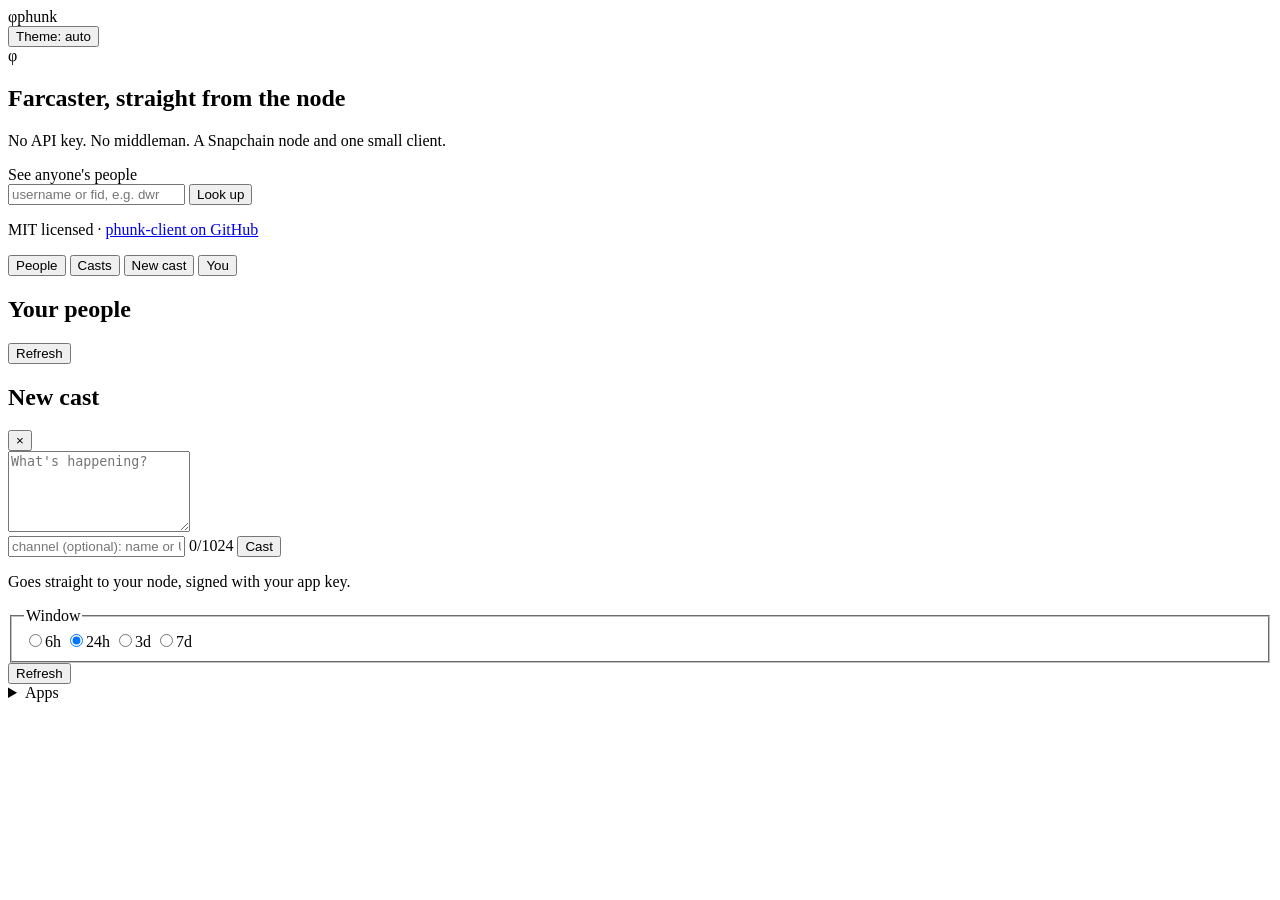
==== src/phunk/static/index.html @ ecdcda8f "Money gun everywhere: Tip tab, picture, no more coffee - The Coffee tab is now the Tip tab, with a m" ====
<!doctype html>
<html lang="en">
<head>
<meta charset="utf-8">
<meta name="viewport" content="width=device-width, initial-scale=1">
<meta name="color-scheme" content="light dark">
<title>phunk</title>
<link rel="stylesheet" href="/static/app.css">
<script src="/static/app.js" defer></script>
</head>
<body>
<header class="top">
  <div class="brand"><span class="logo" aria-hidden="true">φ</span>phunk</div>
  <div id="who" class="who"></div>
  <button id="theme" class="ghost small" type="button">Theme: auto</button>
</header>

<div id="banner" class="banner" hidden></div>

<main class="layout">
  <!-- You: on phones its own screen; on wide screens only the lookup shows. -->
  <section id="you-pane" class="pane" data-pane="you">
    <div class="hero">
      <span class="logo big" aria-hidden="true">φ</span>
      <h1>Farcaster, straight from the <span class="hl">node</span></h1>
      <p class="muted">No API key. No middleman. A Snapchain node and one small client.</p>
    </div>
    <div id="account" class="card account" hidden></div>
    <form id="lookup" class="lookup">
      <label for="lookup-name">See anyone's people</label>
      <div class="row">
        <input id="lookup-name" placeholder="username or fid, e.g. dwr" autocomplete="off" autocapitalize="off">
        <button type="submit" class="cta">Look up</button>
        <button type="button" id="lookup-me" class="ghost" hidden>Back to me</button>
      </div>
    </form>
    <div class="tip-nudge-slot"></div>
    <p class="foot muted small">MIT licensed · <a href="https://github.com/Ramitphi/phunk-client" target="_blank" rel="noopener noreferrer">phunk-client on GitHub</a></p>
  </section>

  <!-- Top tabs on wide screens, the bottom bar on phones. -->
  <nav class="tabs" role="tablist" aria-label="Screens">
    <button type="button" role="tab" data-tab="people" aria-selected="true">People</button>
    <button type="button" role="tab" data-tab="casts" aria-selected="false">Casts</button>
    <button type="button" role="tab" data-tab="compose" aria-selected="false" aria-label="New cast" class="plus"><span class="plus-label">New cast</span></button>
    <button type="button" role="tab" data-tab="you" aria-selected="false" class="you-tab">You</button>
    <button type="button" role="tab" data-tab="tip" aria-selected="false" class="tip-tab" hidden>Tip</button>
  </nav>

  <section id="people-pane" class="pane" data-pane="people">
    <h1 class="pane-title">Your <span class="hl">people</span></h1>
    <div id="summary" class="summary"></div>
    <div id="people" class="people" aria-live="polite"></div>
    <div class="row between muted small foot">
      <span id="people-status"></span>
      <button id="people-refresh" type="button" class="ghost small">Refresh</button>
    </div>
    <div id="add-app"></div>
    <div class="tip-nudge-slot"></div>
  </section>

  <!-- The money gun: the last tab, only when a tip account is set. People ends with a small card that leads here. -->
  <section id="tip-pane" class="pane" data-pane="tip">
    <div id="tip"></div>
  </section>

  <section id="compose-pane" class="pane" data-pane="compose">
    <div class="sheet-head">
      <h1>New cast</h1>
      <button id="compose-close" type="button" class="ghost round" aria-label="Close">×</button>
    </div>
    <form id="compose" class="card compose">
      <textarea id="compose-text" rows="5" maxlength="1024" placeholder="What's happening?" aria-label="New cast"></textarea>
      <div class="row">
        <input id="compose-channel" placeholder="channel (optional): name or URL" autocomplete="off" autocapitalize="off" aria-label="Channel">
        <span id="compose-count" class="muted small">0/1024</span>
        <div id="compose-channels" class="channel-picks" hidden></div>
        <button type="submit" class="cta">Cast</button>
      </div>
    </form>
    <p class="sheet-note muted small">Goes straight to your node, signed with your app key.</p>
  </section>

  <section id="casts-pane" class="pane" data-pane="casts">
    <div class="card controls">
      <div class="row">
        <fieldset id="hours" class="pills">
          <legend>Window</legend>
          <label><input type="radio" name="hours" value="6">6h</label>
          <label><input type="radio" name="hours" value="24" checked>24h</label>
          <label><input type="radio" name="hours" value="72">3d</label>
          <label><input type="radio" name="hours" value="168">7d</label>
        </fieldset>
        <button id="refresh" type="button" class="ghost">Refresh</button>
        <span id="feed-status" class="muted small"></span>
      </div>
      <details id="apps-box">
        <summary>Apps <span id="apps-summary" class="muted small"></span></summary>
        <p class="muted small">Show casts signed by these apps. Unticked apps are hidden.</p>
        <div class="row small">
          <button type="button" class="ghost small" id="apps-all">All</button>
          <button type="button" class="ghost small" id="apps-none">None</button>
        </div>
        <div id="apps" class="apps"></div>
      </details>
    </div>

    <div id="feed" class="feed" aria-live="polite"></div>
    <button id="more" type="button" class="ghost wide" hidden>Load more</button>
  </section>
</main>

<div id="toast" class="toast" role="status" hidden></div>
</body>
</html>
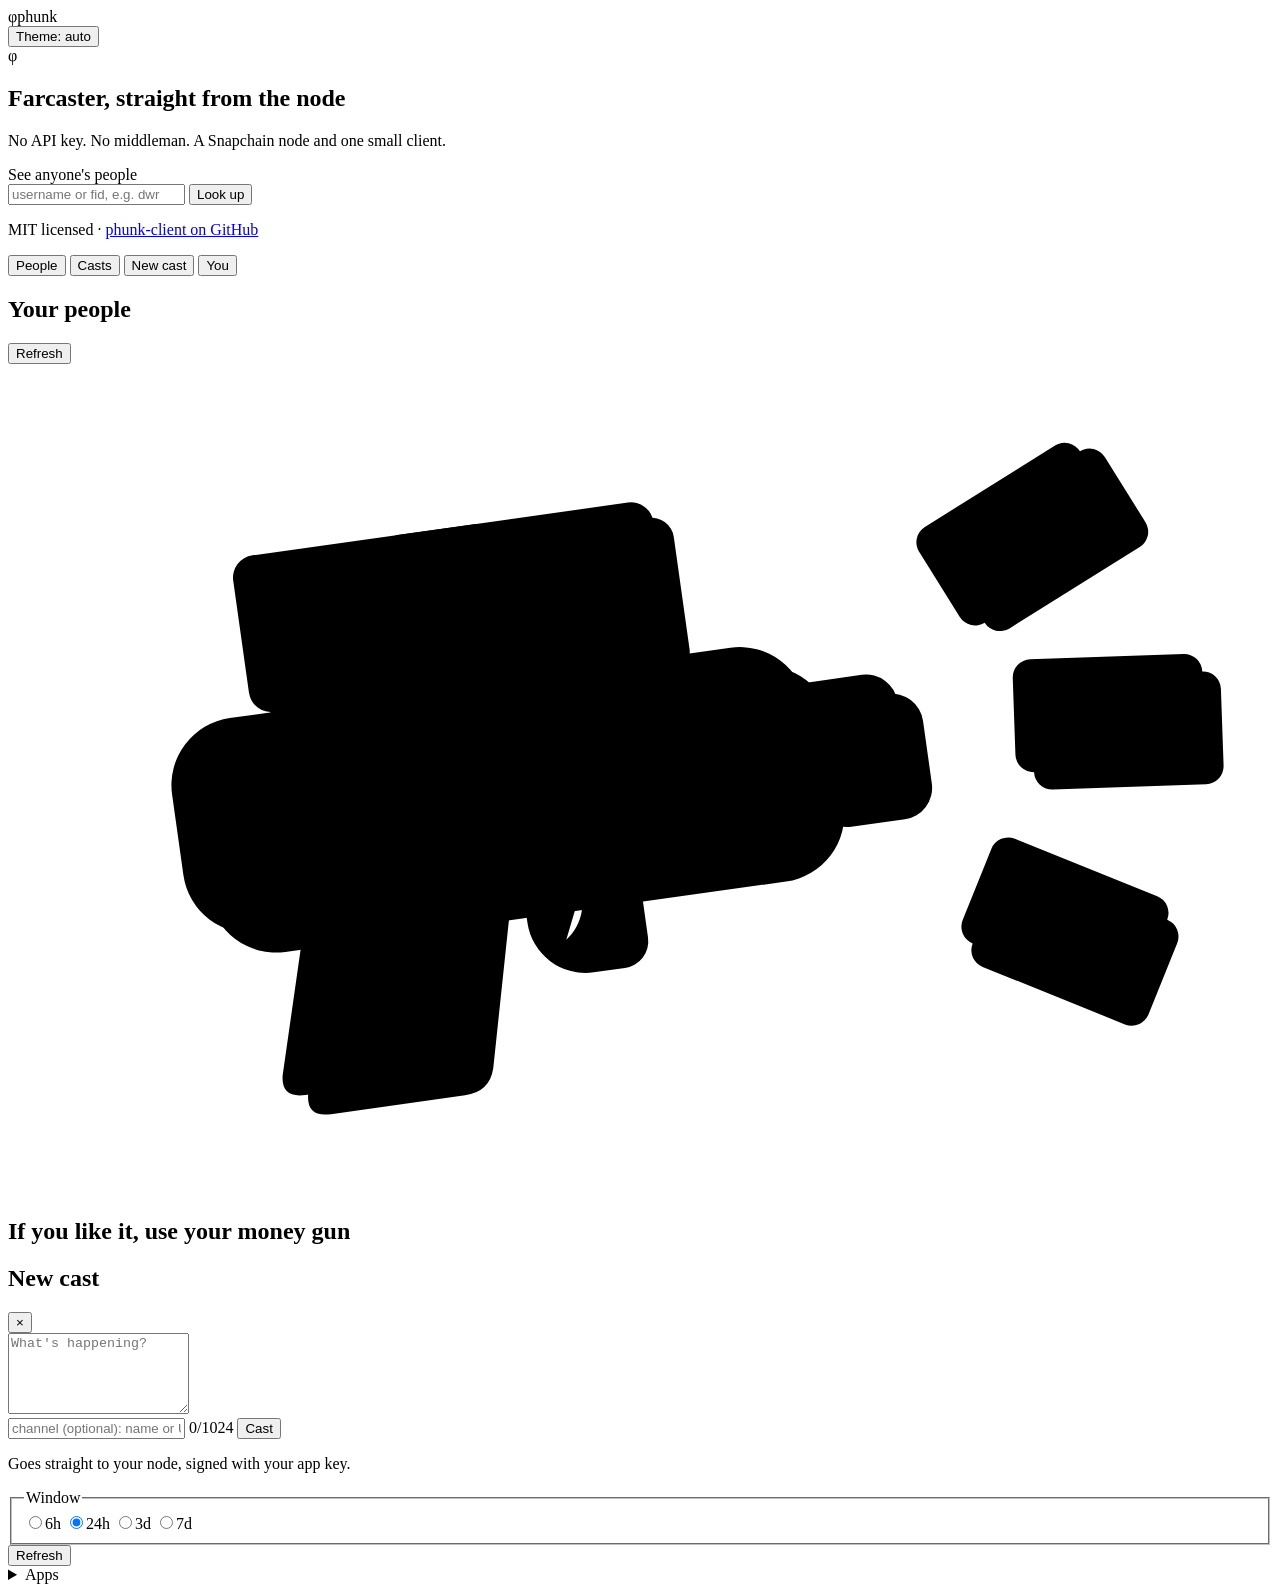
==== commit cd11224b: "Money gun: drawn in the app's own style, in both themes The Tip tab's picture was an image with its " ====
--- a/src/phunk/static/index.html
+++ b/src/phunk/static/index.html
@@ -59,8 +59,58 @@
     <div class="tip-nudge-slot"></div>
   </section>
 
-  <!-- The money gun: the last tab, only when a tip account is set. People ends with a small card that leads here. -->
+  <!-- The money gun: the last tab, only when a tip account is set. People ends with a small card that leads here.
+       The picture is drawn here, not loaded as an image, so it takes the theme's ink, purple and shadow. -->
   <section id="tip-pane" class="pane" data-pane="tip">
+    <div class="hero tip-hero">
+      <svg class="money-gun" viewBox="0 0 280 184" aria-hidden="true" focusable="false">
+        <defs>
+          <path id="mg-grip" d="M64 110h40l-9 36q-1.5 5-7 5H58q-5.5 0-4.4-5z"/>
+          <rect id="mg-body" x="38" y="66" width="142" height="48" rx="15"/>
+          <rect id="mg-nose" x="174" y="76" width="26" height="28" rx="7"/>
+          <rect id="mg-bill" x="-21" y="-12.5" width="42" height="25" rx="4"/>
+          <rect id="mg-stack" x="58" y="31" width="94" height="35" rx="5"/>
+        </defs>
+        <g transform="rotate(-8 140 100)">
+          <!-- Bills flying out of the nose; each fires again when the tab opens. -->
+          <g class="mg-fly">
+            <g class="mg-bill"><g transform="translate(232 50) rotate(-24)">
+              <use href="#mg-bill" class="mg-shade" transform="translate(4 4)"/>
+              <use href="#mg-bill" class="mg-cash"/>
+              <circle r="6" class="mg-mark"/>
+            </g></g>
+            <g class="mg-bill"><g transform="translate(246 92) rotate(6)">
+              <use href="#mg-bill" class="mg-shade" transform="translate(4 4)"/>
+              <use href="#mg-bill" class="mg-cash"/>
+              <circle r="6" class="mg-mark"/>
+            </g></g>
+            <g class="mg-bill"><g transform="translate(230 136) rotate(30)">
+              <use href="#mg-bill" class="mg-shade" transform="translate(4 4)"/>
+              <use href="#mg-bill" class="mg-cash"/>
+              <circle r="6" class="mg-mark"/>
+            </g></g>
+            <path class="mg-line" d="M206 72l7-6M209 90h9M206 108l7 6"/>
+          </g>
+          <!-- The stack of cash loaded on top, a paper band round it. -->
+          <use href="#mg-stack" class="mg-shade" transform="translate(4 4)"/>
+          <use href="#mg-stack" class="mg-cash"/>
+          <path class="mg-mark" d="M59 42.7h92M59 54.3h92"/>
+          <rect x="95" y="31" width="18" height="35" class="mg-band"/>
+          <!-- The gun: grip, nose and body, one shadow under all three. -->
+          <g class="mg-shade" transform="translate(5 5)">
+            <use href="#mg-grip"/><use href="#mg-nose"/><use href="#mg-body"/>
+          </g>
+          <use href="#mg-grip" class="mg-gun"/>
+          <path class="mg-line" d="M112 114v6a13 13 0 0 0 13 13h7a6 6 0 0 0 6-6v-13M125 114c0 5-1.5 8.5-5 11"/>
+          <use href="#mg-nose" class="mg-gun"/>
+          <use href="#mg-body" class="mg-gun"/>
+          <path class="mg-shine" d="M54 77h46"/>
+          <text x="152" y="101" class="mg-glyph">φ</text>
+        </g>
+      </svg>
+      <h1>If you like&nbsp;it, use&nbsp;your <span class="hl">money gun</span></h1>
+      <p id="tip-line" class="muted"></p>
+    </div>
     <div id="tip"></div>
   </section>
 
